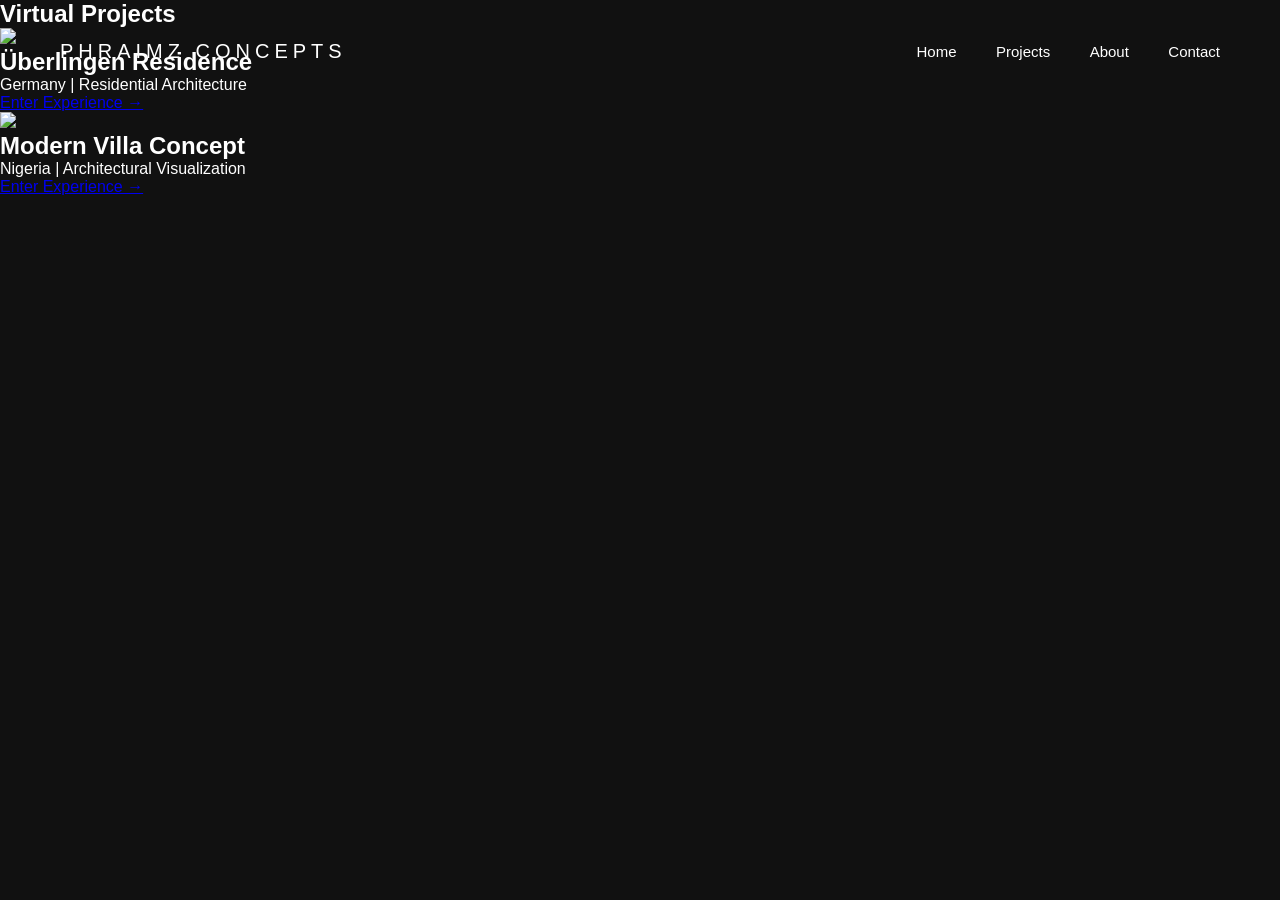
==== projects.html @ 6fbdd171 "commit" ====
<!DOCTYPE html>
<html lang="en">

<head>

<meta charset="UTF-8">
<meta name="viewport" content="width=device-width, initial-scale=1.0">

<title>Projects | Phraimz Concepts</title>

<link rel="stylesheet" href="assets/css/style.css">

</head>


<body>


<header>

<div class="logo">
PHRAIMZ CONCEPTS
</div>


<nav>

<a href="index.html">Home</a>
<a href="projects.html">Projects</a>
<a href="about.html">About</a>
<a href="contact.html">Contact</a>

</nav>

</header>




<section class="projects">


<h1>
Virtual Projects
</h1>



<div class="project-grid">



<div class="card">

<img src="assets/images/project1.jpg">


<div class="card-text">

<h2>
Überlingen Residence
</h2>

<p>
Germany | Residential Architecture
</p>


<a href="projects/uberlingen-residence/tour.html">
Enter Experience →
</a>


</div>

</div>





<div class="card">

<img src="assets/images/project2.jpg">


<div class="card-text">

<h2>
Modern Villa Concept
</h2>

<p>
Nigeria | Architectural Visualization
</p>


<a href="projects/villa-concept/tour.html">
Enter Experience →
</a>


</div>

</div>



</div>


</section>


</body>

</html>
---- assets/css/style.css ----
*{
margin:0;
padding:0;
box-sizing:border-box;
}


body{

font-family:
"Helvetica Neue",
Arial,
sans-serif;

background:#111;
color:white;

}



header{

position:absolute;
top:0;
left:0;
width:100%;

display:flex;
justify-content:space-between;
align-items:center;

padding:40px 60px;

z-index:10;

}



.logo{

letter-spacing:5px;
font-size:20px;

}



nav a{

color:white;
text-decoration:none;
margin-left:35px;

font-size:15px;

}



.hero{

height:100vh;

background:

linear-gradient(
rgba(0,0,0,.45),
rgba(0,0,0,.75)
),

url("../images/hero.jpg");


background-size:cover;
background-position:center;


display:flex;
align-items:center;

padding:60px;

}



.hero-content{

max-width:900px;

}



.hero h1{

font-size:clamp(45px,7vw,95px);

font-weight:300;

line-height:1.05;

}



.hero p{

margin-top:30px;

font-size:22px;

color:#ddd;

}



.button{

display:inline-block;

margin-top:45px;

padding:16px 40px;

border:1px solid white;

color:white;

text-decoration:none;

transition:.3s;

}



.button:hover{

background:white;
color:black;

}



.intro{

padding:120px 60px;

background:#151515;

}



.intro h2{

font-size:45px;

font-weight:300;

}



.intro p{

margin-top:25px;

max-width:700px;

line-height:1.8;

color:#ccc;

font-size:18px;

}



footer{

padding:40px 60px;

background:#000;

color:#777;

}
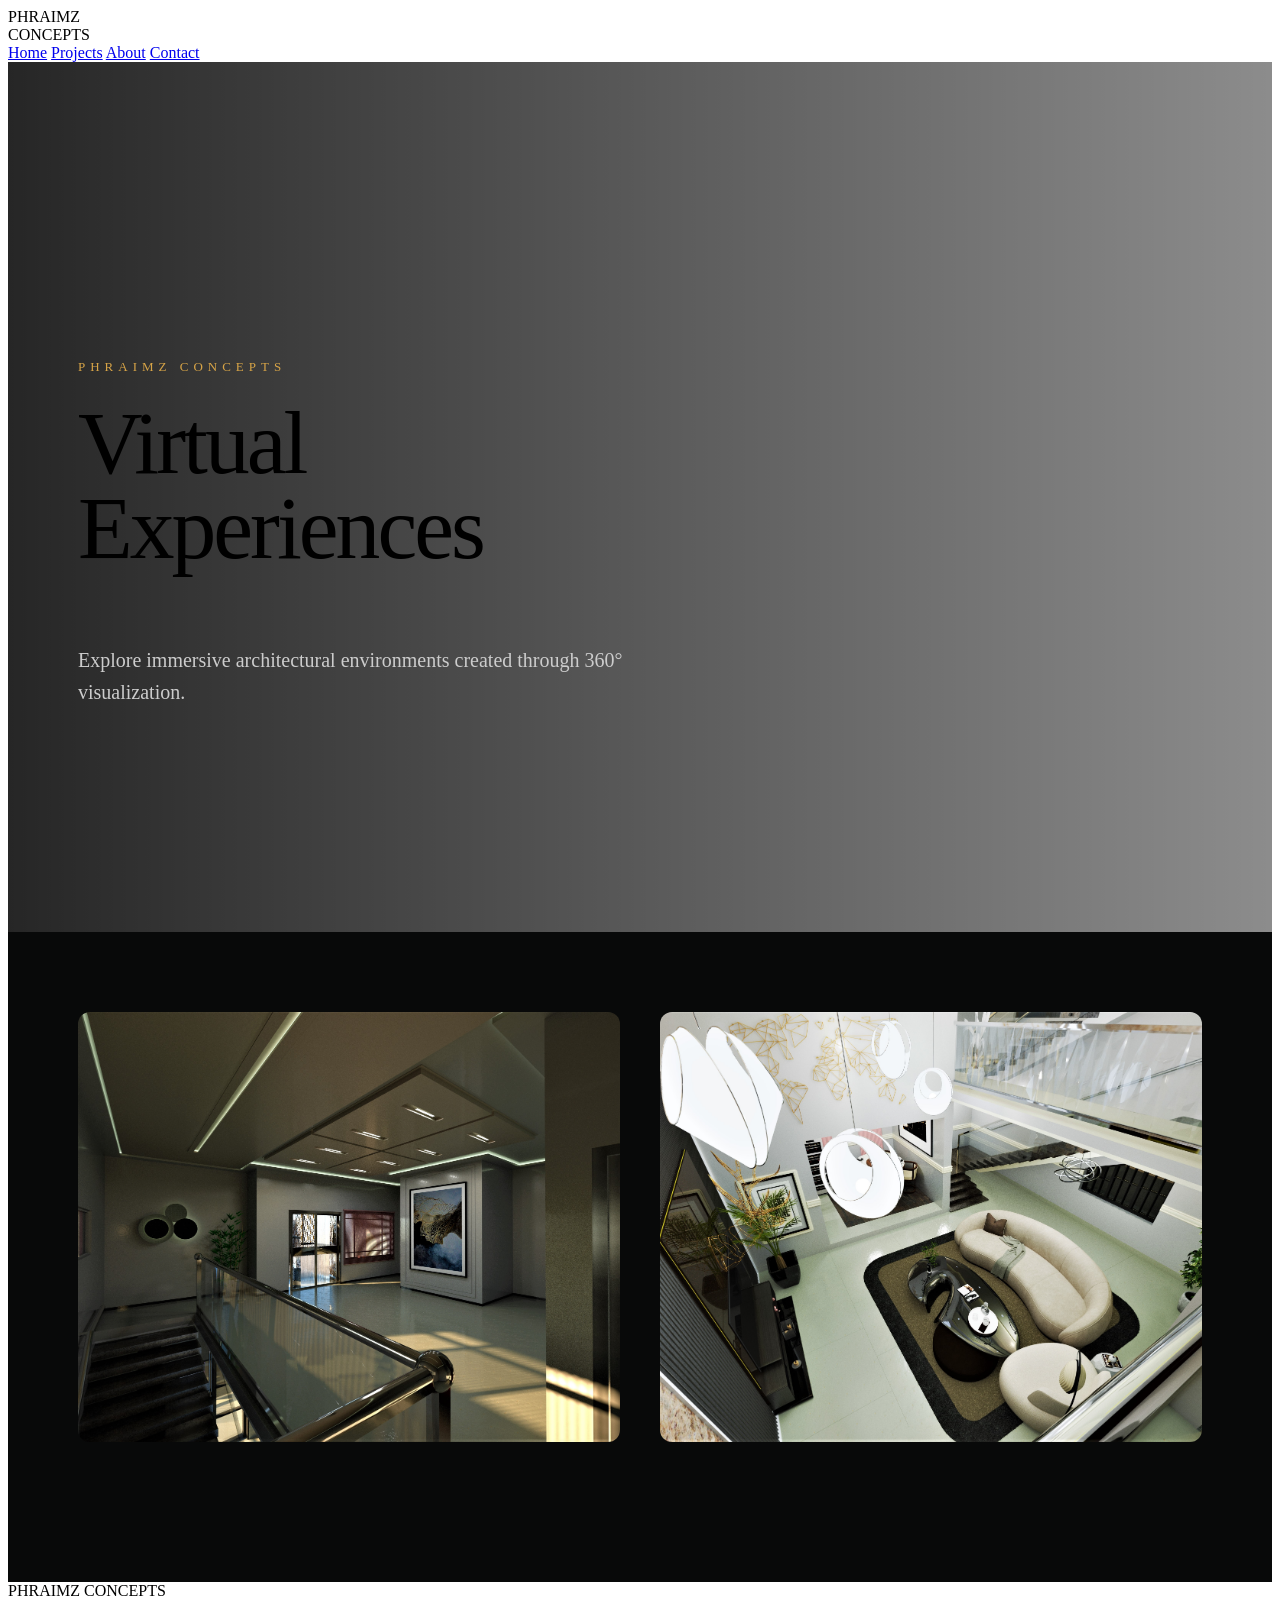
==== commit 27851740: "summary" ====
--- a/projects.html
+++ b/projects.html
@@ -19,7 +19,8 @@
 <header>
 
 <div class="logo">
-PHRAIMZ CONCEPTS
+PHRAIMZ<br>
+CONCEPTS
 </div>
 
 
@@ -31,47 +32,87 @@
 <a href="contact.html">Contact</a>
 
 </nav>
-
 </header>
 
 
 
 
-<section class="projects">
+<section class="projects-hero">
+
+<div>
+
+<p class="small-title">
+PHRAIMZ CONCEPTS
+</p>
 
 
 <h1>
-Virtual Projects
+Virtual<br>
+Experiences
 </h1>
 
+
+<p class="intro-text">
+Explore immersive architectural environments
+created through 360° visualization.
+</p>
+
+
+</div>
+
+</section>
+
+
+
+
+
+<section class="projects-container">
 
 
 <div class="project-grid">
 
 
 
-<div class="card">
+<!-- PROJECT 01 -->
+
+
+<div class="project-card">
+
+
+<div class="image-wrapper">
 
 <img src="assets/images/project1.jpg">
 
+</div>
 
-<div class="card-text">
+
+
+<div class="project-info">
+
+
+<span>
+PROJECT 01
+</span>
+
 
 <h2>
 Überlingen Residence
 </h2>
 
+
 <p>
-Germany | Residential Architecture
+Germany<br>
+Residential Architecture
 </p>
 
 
-<a href="projects/uberlingen-residence/tour.html">
-Enter Experience →
+<a href="projects/update/tour.html">
+ENTER EXPERIENCE →
 </a>
 
 
 </div>
+
 
 </div>
 
@@ -79,30 +120,50 @@
 
 
 
-<div class="card">
+
+<!-- PROJECT 02 -->
+
+
+<div class="project-card">
+
+
+<div class="image-wrapper">
 
 <img src="assets/images/project2.jpg">
 
+</div>
 
-<div class="card-text">
+
+
+<div class="project-info">
+
+
+<span>
+PROJECT 02
+</span>
+
 
 <h2>
 Modern Villa Concept
 </h2>
 
+
 <p>
-Nigeria | Architectural Visualization
+Nigeria<br>
+Architectural Visualization
 </p>
 
 
 <a href="projects/villa-concept/tour.html">
-Enter Experience →
+ENTER EXPERIENCE →
 </a>
 
 
 </div>
 
+
 </div>
+
 
 
 
@@ -112,6 +173,22 @@
 </section>
 
 
+
+
+
+<footer>
+
+PHRAIMZ CONCEPTS<br>
+Immersive Architectural Experiences
+
+</footer>
+
+
+
+
+<script src="assets/js/main.js"></script>
+
+
 </body>
 
 </html>
--- a/assets/css/style.css
+++ b/assets/css/style.css
@@ -1,194 +1,459 @@
-*{
-margin:0;
-padding:0;
-box-sizing:border-box;
-}
-
-
-body{
-
-font-family:
-"Helvetica Neue",
-Arial,
-sans-serif;
-
-background:#111;
+/* =====================================
+   PROJECT PAGE 3D EXPERIENCE
+===================================== */
+
+
+
+.projects-hero{
+
+min-height:70vh;
+
+display:flex;
+
+align-items:center;
+
+padding:160px 70px 80px;
+
+
+background:
+
+linear-gradient(
+
+90deg,
+
+rgba(0,0,0,.85),
+
+rgba(0,0,0,.45)
+
+),
+
+url("../images/project-bg.jpg");
+
+
+background-size:cover;
+
+background-position:center;
+
+
+}
+
+
+
+.small-title{
+
+
+color:#d7a447;
+
+letter-spacing:5px;
+
+font-size:13px;
+
+
+}
+
+
+
+.projects-hero h1{
+
+
+margin-top:25px;
+
+
+font-size:
+
+clamp(55px,7vw,90px);
+
+
+font-weight:200;
+
+
+line-height:.95;
+
+
+letter-spacing:-3px;
+
+
+}
+
+
+
+.intro-text{
+
+
+margin-top:30px;
+
+
+max-width:550px;
+
+
+font-size:20px;
+
+
+color:#ccc;
+
+
+line-height:1.6;
+
+
+}
+
+
+
+
+
+
+.projects-container{
+
+
+padding:80px 70px 140px;
+
+
+background:#080909;
+
+
+}
+
+
+
+
+.project-grid{
+
+
+display:grid;
+
+
+grid-template-columns:
+
+repeat(2,1fr);
+
+
+gap:40px;
+
+
+max-width:1400px;
+
+
+margin:auto;
+
+
+perspective:1200px;
+
+
+}
+
+
+
+
+.project-card{
+
+
+height:430px;
+
+
+position:relative;
+
+
+overflow:hidden;
+
+
+border-radius:12px;
+
+
+transform-style:preserve-3d;
+
+
+animation:
+
+fadeProject 1s ease forwards;
+
+
+transition:.5s;
+
+
+}
+
+
+
+.project-card:hover{
+
+
+transform:
+
+translateY(-20px)
+
+rotateX(8deg)
+
+rotateY(-5deg);
+
+
+box-shadow:
+
+0 50px 100px rgba(0,0,0,.7);
+
+
+}
+
+
+
+
+
+.image-wrapper{
+
+
+position:absolute;
+
+inset:0;
+
+
+overflow:hidden;
+
+
+}
+
+
+
+.image-wrapper img{
+
+
+width:100%;
+
+height:100%;
+
+object-fit:cover;
+
+
+transition:
+
+1s ease;
+
+
+}
+
+
+
+.project-card:hover img{
+
+
+transform:
+
+scale(1.15);
+
+
+}
+
+
+
+
+
+
+.project-info{
+
+
+position:absolute;
+
+
+inset:0;
+
+
+padding:35px;
+
+
+display:flex;
+
+
+flex-direction:column;
+
+
+justify-content:flex-end;
+
+
+background:
+
+
+linear-gradient(
+
+transparent,
+
+rgba(0,0,0,.9)
+
+);
+
+
+
+transform:
+
+translateZ(40px);
+
+
+}
+
+
+
+
+
+.project-info span{
+
+
+font-size:12px;
+
+
+letter-spacing:4px;
+
+
+color:#d7a447;
+
+
+}
+
+
+
+.project-info h2{
+
+
+margin-top:15px;
+
+
+font-size:34px;
+
+
+font-weight:300;
+
+
+}
+
+
+
+.project-info p{
+
+
+margin-top:15px;
+
+
+color:#ddd;
+
+
+line-height:1.5;
+
+
+}
+
+
+
+.project-info a{
+
+
+margin-top:25px;
+
+
 color:white;
 
-}
-
-
-
-header{
-
-position:absolute;
-top:0;
-left:0;
-width:100%;
-
-display:flex;
-justify-content:space-between;
-align-items:center;
-
-padding:40px 60px;
-
-z-index:10;
-
-}
-
-
-
-.logo{
-
-letter-spacing:5px;
-font-size:20px;
-
-}
-
-
-
-nav a{
-
-color:white;
+
 text-decoration:none;
-margin-left:35px;
-
-font-size:15px;
-
-}
-
-
-
-.hero{
-
-height:100vh;
-
-background:
-
-linear-gradient(
-rgba(0,0,0,.45),
-rgba(0,0,0,.75)
-),
-
-url("../images/hero.jpg");
-
-
-background-size:cover;
-background-position:center;
-
-
-display:flex;
-align-items:center;
-
-padding:60px;
-
-}
-
-
-
-.hero-content{
-
-max-width:900px;
-
-}
-
-
-
-.hero h1{
-
-font-size:clamp(45px,7vw,95px);
-
-font-weight:300;
-
-line-height:1.05;
-
-}
-
-
-
-.hero p{
-
-margin-top:30px;
-
-font-size:22px;
-
-color:#ddd;
-
-}
-
-
-
-.button{
-
-display:inline-block;
-
-margin-top:45px;
-
-padding:16px 40px;
-
-border:1px solid white;
-
-color:white;
-
-text-decoration:none;
+
+
+letter-spacing:3px;
+
+
+font-size:13px;
+
 
 transition:.3s;
 
-}
-
-
-
-.button:hover{
-
-background:white;
-color:black;
-
-}
-
-
-
-.intro{
-
-padding:120px 60px;
-
-background:#151515;
-
-}
-
-
-
-.intro h2{
-
-font-size:45px;
-
-font-weight:300;
-
-}
-
-
-
-.intro p{
-
-margin-top:25px;
-
-max-width:700px;
-
-line-height:1.8;
-
-color:#ccc;
-
-font-size:18px;
-
-}
-
-
-
-footer{
-
-padding:40px 60px;
-
-background:#000;
-
-color:#777;
+
+}
+
+
+
+.project-info a:hover{
+
+
+color:#d7a447;
+
+
+transform:
+
+translateX(10px);
+
+
+}
+
+
+
+
+
+@keyframes fadeProject{
+
+
+from{
+
+opacity:0;
+
+transform:
+
+translateY(60px);
+
+}
+
+
+to{
+
+opacity:1;
+
+transform:
+
+translateY(0);
+
+}
+
+
+}
+
+
+
+
+
+.project-card:nth-child(2){
+
+animation-delay:.25s;
+
+}
+
+
+
+
+
+@media(max-width:900px){
+
+
+.projects-hero{
+
+padding:130px 30px 60px;
+
+}
+
+
+
+.projects-container{
+
+padding:50px 30px;
+
+}
+
+
+
+.project-grid{
+
+grid-template-columns:1fr;
+
+}
+
+
+
+.project-info h2{
+
+font-size:28px;
+
+}
+
 
 }
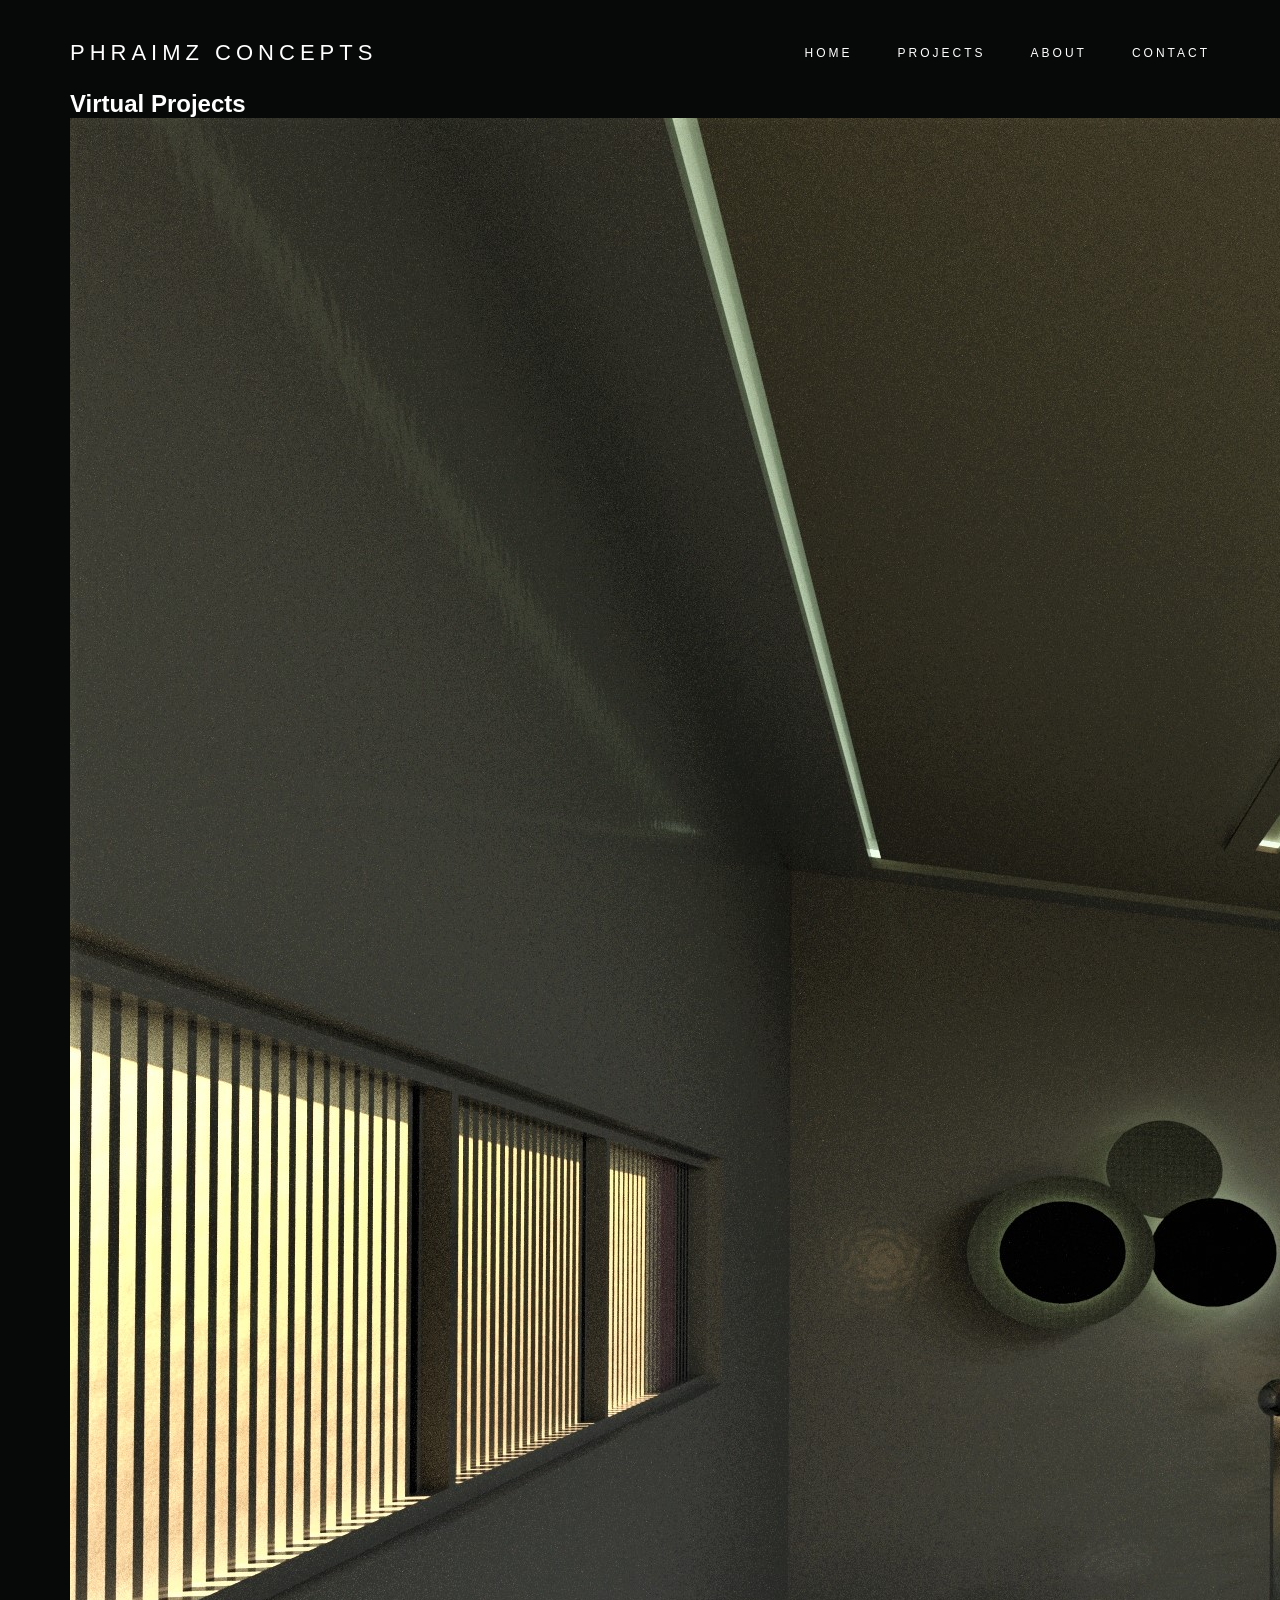
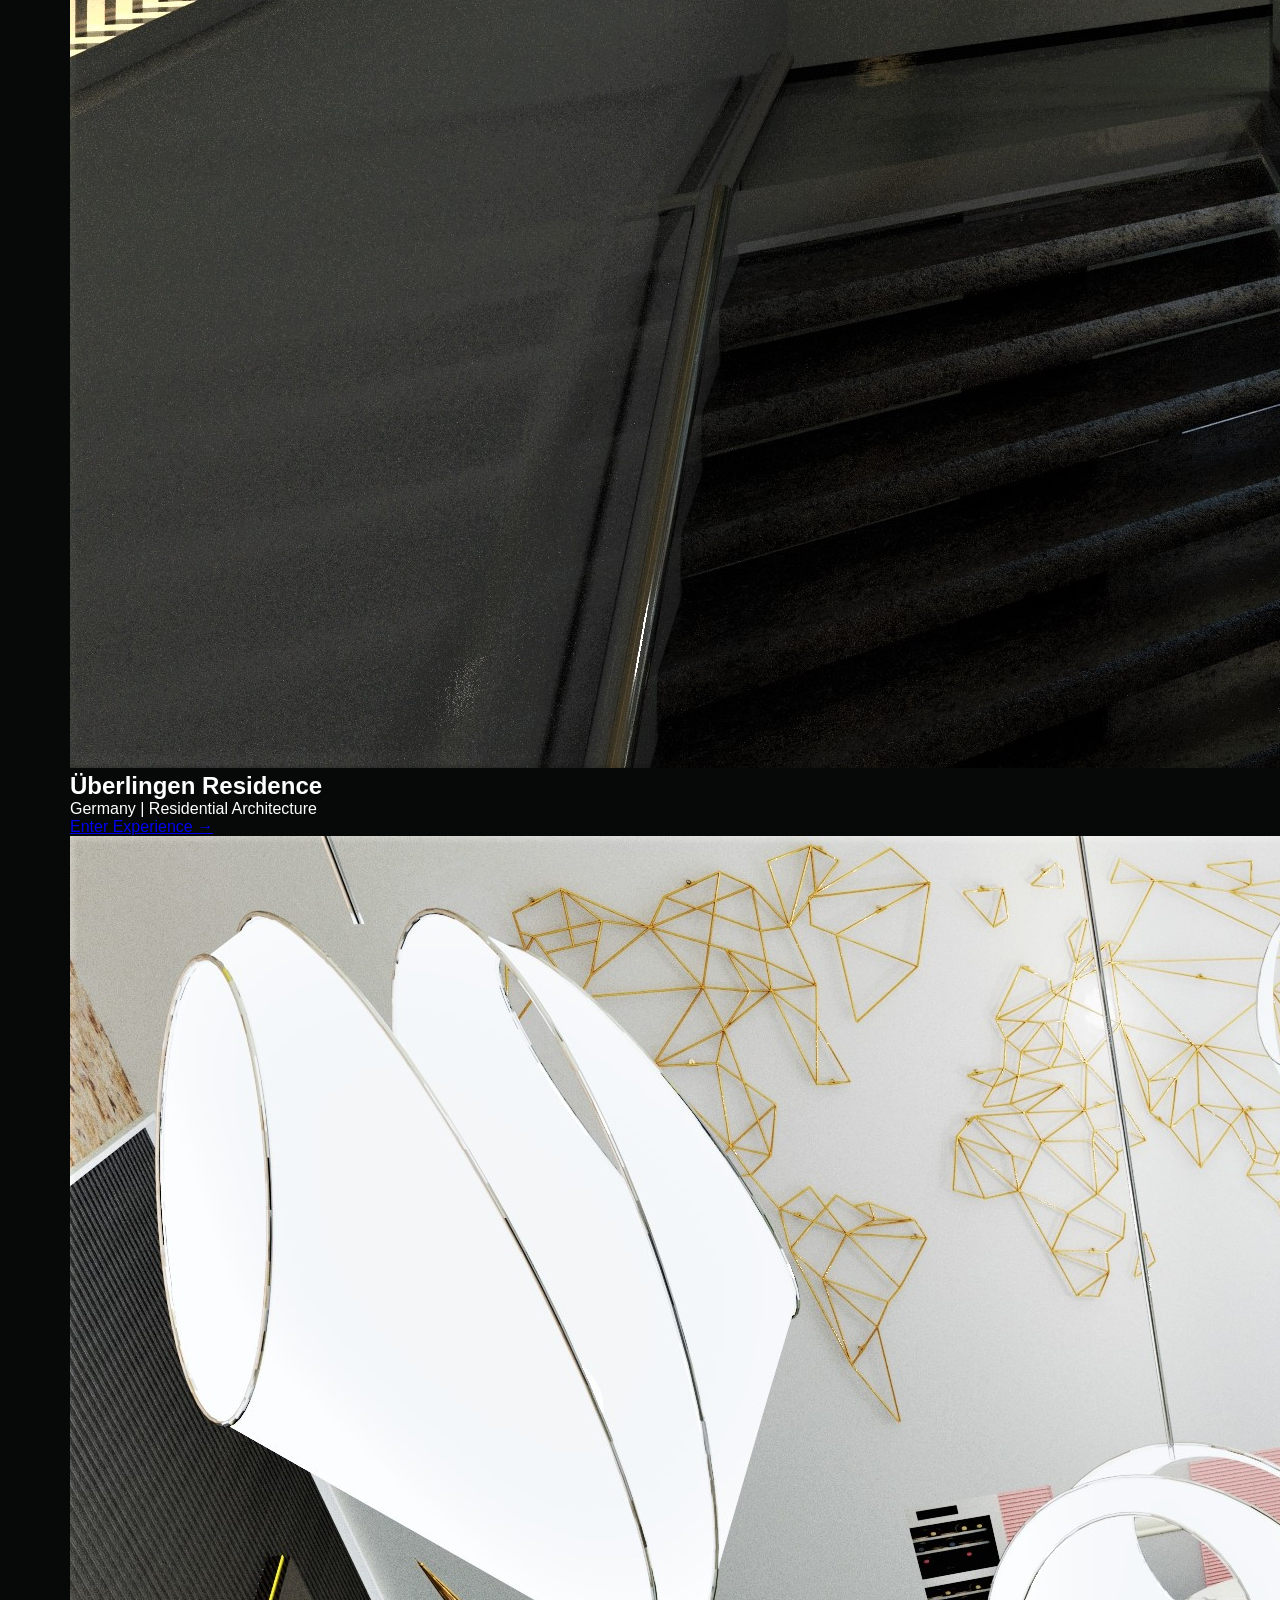
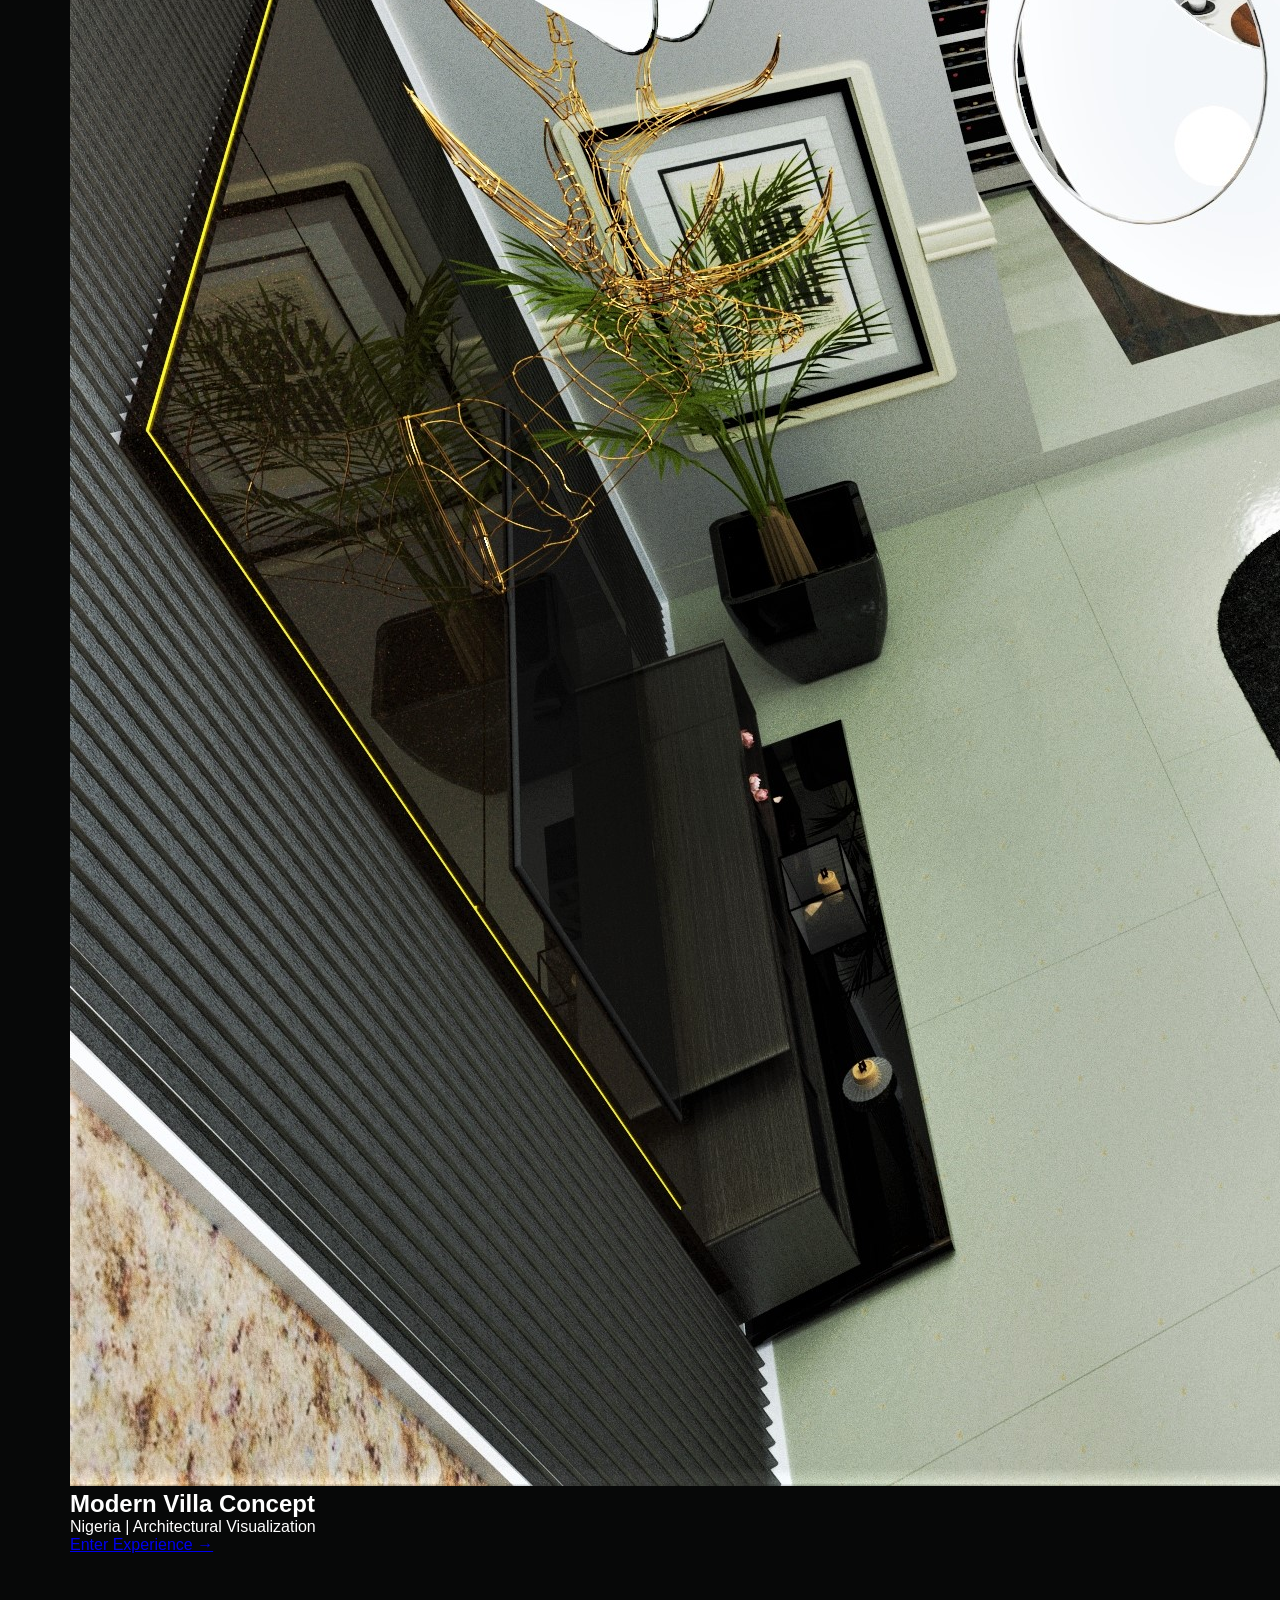
==== commit 6d77c017: "Update projects.html" ====
--- a/projects.html
+++ b/projects.html
@@ -19,8 +19,7 @@
 <header>
 
 <div class="logo">
-PHRAIMZ<br>
-CONCEPTS
+PHRAIMZ CONCEPTS
 </div>
 
 
@@ -32,87 +31,47 @@
 <a href="contact.html">Contact</a>
 
 </nav>
+
 </header>
 
 
 
 
-<section class="projects-hero">
-
-<div>
-
-<p class="small-title">
-PHRAIMZ CONCEPTS
-</p>
+<section class="projects">
 
 
 <h1>
-Virtual<br>
-Experiences
+Virtual Projects
 </h1>
 
-
-<p class="intro-text">
-Explore immersive architectural environments
-created through 360° visualization.
-</p>
-
-
-</div>
-
-</section>
-
-
-
-
-
-<section class="projects-container">
 
 
 <div class="project-grid">
 
 
 
-<!-- PROJECT 01 -->
-
-
-<div class="project-card">
-
-
-<div class="image-wrapper">
+<div class="card">
 
 <img src="assets/images/project1.jpg">
 
-</div>
 
-
-
-<div class="project-info">
-
-
-<span>
-PROJECT 01
-</span>
-
+<div class="card-text">
 
 <h2>
 Überlingen Residence
 </h2>
 
-
 <p>
-Germany<br>
-Residential Architecture
+Germany | Residential Architecture
 </p>
 
 
 <a href="projects/update/tour.html">
-ENTER EXPERIENCE →
+Enter Experience →
 </a>
 
 
 </div>
-
 
 </div>
 
@@ -120,50 +79,30 @@
 
 
 
-
-<!-- PROJECT 02 -->
-
-
-<div class="project-card">
-
-
-<div class="image-wrapper">
+<div class="card">
 
 <img src="assets/images/project2.jpg">
 
-</div>
 
-
-
-<div class="project-info">
-
-
-<span>
-PROJECT 02
-</span>
-
+<div class="card-text">
 
 <h2>
 Modern Villa Concept
 </h2>
 
-
 <p>
-Nigeria<br>
-Architectural Visualization
+Nigeria | Architectural Visualization
 </p>
 
 
 <a href="projects/villa-concept/tour.html">
-ENTER EXPERIENCE →
+Enter Experience →
 </a>
 
 
 </div>
 
-
 </div>
-
 
 
 
@@ -173,22 +112,6 @@
 </section>
 
 
-
-
-
-<footer>
-
-PHRAIMZ CONCEPTS<br>
-Immersive Architectural Experiences
-
-</footer>
-
-
-
-
-<script src="assets/js/main.js"></script>
-
-
 </body>
 
-</html>+</html>
--- a/assets/css/style.css
+++ b/assets/css/style.css
@@ -1,29 +1,828 @@
-/* =====================================
-   PROJECT PAGE 3D EXPERIENCE
-===================================== */
-
-
-
-.projects-hero{
-
-min-height:70vh;
+/* ==================================================
+   PHRAIMZ CONCEPTS
+   IMMERSIVE ARCHITECTURAL WEBSITE
+================================================== */
+
+
+/* RESET */
+
+*{
+    margin:0;
+    padding:0;
+    box-sizing:border-box;
+}
+
+
+html{
+    scroll-behavior:smooth;
+}
+
+
+body{
+
+    background:#070808;
+
+    color:white;
+
+    font-family:
+    "Helvetica Neue",
+    Arial,
+    sans-serif;
+
+    overflow-x:hidden;
+
+}
+
+
+
+
+/* ==================================================
+   HEADER
+================================================== */
+
+
+header{
+
+    position:absolute;
+
+    top:0;
+    left:0;
+
+    width:100%;
+
+    padding:40px 70px;
+
+    display:flex;
+
+    justify-content:space-between;
+
+    align-items:center;
+
+    z-index:50;
+
+}
+
+
+
+.logo{
+
+    font-size:22px;
+
+    font-weight:300;
+
+    letter-spacing:5px;
+
+}
+
+
+
+nav{
+
+    display:flex;
+
+    gap:45px;
+
+}
+
+
+
+nav a{
+
+    color:white;
+
+    text-decoration:none;
+
+    font-size:12px;
+
+    letter-spacing:3px;
+
+    text-transform:uppercase;
+
+    transition:.3s;
+
+}
+
+
+
+nav a:hover{
+
+    color:#c9a35b;
+
+}
+
+
+
+
+
+/* ==================================================
+   HERO PANORAMA
+================================================== */
+
+
+.hero{
+
+    height:100vh;
+
+    min-height:800px;
+
+    position:relative;
+
+    display:flex;
+
+    align-items:center;
+
+    padding:70px;
+
+    overflow:hidden;
+
+}
+
+
+
+
+.panorama-layer{
+
+    position:absolute;
+
+    inset:-10%;
+
+    background-image:
+
+    url("../images/hero-panorama.jpg");
+
+    background-size:cover;
+
+    background-position:center;
+
+    animation:
+
+    cameraMove 35s infinite alternate ease-in-out;
+
+}
+
+
+
+
+@keyframes cameraMove{
+
+
+0%{
+
+transform:
+
+scale(1.08)
+
+translateX(-15px);
+
+}
+
+
+100%{
+
+transform:
+
+scale(1.15)
+
+translateX(15px);
+
+}
+
+
+}
+
+
+
+
+.hero-overlay{
+
+    position:absolute;
+
+    inset:0;
+
+
+    background:
+
+    linear-gradient(
+
+    90deg,
+
+    rgba(0,0,0,.85),
+
+    rgba(0,0,0,.35)
+
+    ),
+
+    radial-gradient(
+
+    circle,
+
+    transparent,
+
+    rgba(0,0,0,.75)
+
+    );
+
+}
+
+
+
+
+
+.hero-content{
+
+    position:relative;
+
+    z-index:3;
+
+    max-width:950px;
+
+}
+
+
+
+.brand{
+
+    color:#c9a35b;
+
+    letter-spacing:7px;
+
+    font-size:13px;
+
+}
+
+
+
+.hero h1{
+
+    margin-top:35px;
+
+    display:flex;
+
+    flex-direction:column;
+
+    font-size:
+
+    clamp(60px,9vw,130px);
+
+    font-weight:200;
+
+    line-height:.88;
+
+    letter-spacing:-5px;
+
+}
+
+
+
+.hero h1 span{
+
+    opacity:0;
+
+    animation:
+
+    reveal 1s forwards;
+
+}
+
+
+
+.hero h1 span:nth-child(2){
+
+animation-delay:.3s;
+
+}
+
+
+
+.hero h1 span:nth-child(3){
+
+animation-delay:.6s;
+
+}
+
+
+
+@keyframes reveal{
+
+
+from{
+
+opacity:0;
+
+transform:
+
+translateY(60px);
+
+}
+
+
+to{
+
+opacity:1;
+
+transform:
+
+translateY(0);
+
+}
+
+}
+
+
+
+
+
+.description{
+
+    margin-top:40px;
+
+    max-width:520px;
+
+    font-size:20px;
+
+    line-height:1.7;
+
+    color:#ddd;
+
+}
+
+
+
+
+
+.button{
+
+    display:inline-block;
+
+    margin-top:40px;
+
+    padding:18px 45px;
+
+    border:
+
+    1px solid rgba(255,255,255,.8);
+
+    color:white;
+
+    text-decoration:none;
+
+    letter-spacing:3px;
+
+    font-size:12px;
+
+    background:
+
+    rgba(255,255,255,.08);
+
+    backdrop-filter:blur(12px);
+
+    transition:.4s;
+
+}
+
+
+
+.button:hover{
+
+    background:white;
+
+    color:black;
+
+    transform:
+
+    translateY(-8px);
+
+}
+
+
+
+
+
+.tour-indicator{
+
+
+position:absolute;
+
+right:70px;
+
+top:50%;
+
+transform:translateY(-50%);
+
+
+padding:20px 30px;
+
+
+border:
+
+1px solid rgba(255,255,255,.25);
+
+
+background:
+
+rgba(0,0,0,.25);
+
+
+backdrop-filter:blur(15px);
+
+
+font-size:12px;
+
+letter-spacing:3px;
+
+
+}
+
+
+
+.tour-indicator span{
+
+display:inline-block;
+
+width:8px;
+
+height:8px;
+
+border-radius:50%;
+
+background:#c9a35b;
+
+margin-right:15px;
+
+}
+
+
+
+
+/* ==================================================
+   GENERAL SECTIONS
+================================================== */
+
+
+section:not(.hero){
+
+padding:90px 70px;
+
+}
+
+
+
+.section-title p{
+
+color:#c9a35b;
+
+letter-spacing:5px;
+
+font-size:12px;
+
+}
+
+
+
+.section-title h2{
+
+margin-top:25px;
+
+font-size:
+
+clamp(45px,6vw,75px);
+
+font-weight:200;
+
+line-height:1;
+
+}
+
+
+
+
+/* ==================================================
+   EXPERIENCE
+================================================== */
+
+
+.experience{
+
+background:#090a0a;
+
+}
+
+
+
+.experience-grid{
+
+margin-top:70px;
+
+display:grid;
+
+grid-template-columns:
+
+repeat(3,1fr);
+
+gap:30px;
+
+}
+
+
+
+.experience-card{
+
+padding:40px;
+
+min-height:270px;
+
+background:
+
+rgba(255,255,255,.04);
+
+border:
+
+1px solid rgba(255,255,255,.12);
+
+backdrop-filter:blur(18px);
+
+transition:.5s;
+
+}
+
+
+
+.experience-card:hover{
+
+transform:
+
+translateY(-15px);
+
+border-color:#c9a35b;
+
+}
+
+
+
+.experience-card span{
+
+color:#c9a35b;
+
+}
+
+
+
+.experience-card h3{
+
+margin-top:45px;
+
+font-size:28px;
+
+font-weight:300;
+
+}
+
+
+
+.experience-card p{
+
+margin-top:20px;
+
+color:#aaa;
+
+line-height:1.7;
+
+}
+
+
+
+
+
+/* ==================================================
+   FEATURED PROJECT
+================================================== */
+
+
+.featured{
+
+background:#070808;
+
+}
+
+
+
+.featured-project{
+
+margin-top:70px;
+
+display:grid;
+
+grid-template-columns:
+
+.9fr .8fr;
+
+gap:60px;
+
+align-items:center;
+
+max-width:1200px;
+
+}
+
+
+
+
+/* CURVED FLOATING IMAGE */
+
+
+.featured-image{
+
+position:relative;
+
+padding:15px;
+
+border-radius:
+
+45px 15px 45px 15px;
+
+
+background:
+
+rgba(255,255,255,.08);
+
+
+backdrop-filter:
+
+blur(10px);
+
+
+transform-style:preserve-3d;
+
+
+}
+
+
+
+.featured-image::before{
+
+content:"";
+
+position:absolute;
+
+inset:0;
+
+border-radius:inherit;
+
+border:
+
+1px solid rgba(255,255,255,.18);
+
+}
+
+
+
+
+
+.featured-image img{
+
+
+width:100%;
+
+
+height:420px;
+
+
+object-fit:cover;
+
+
+display:block;
+
+
+border-radius:
+
+35px 10px 35px 10px;
+
+
+box-shadow:
+
+0 35px 80px rgba(0,0,0,.55);
+
+
+transition:
+
+transform .7s ease,
+
+box-shadow .7s ease;
+
+
+}
+
+
+
+
+.featured-image:hover img{
+
+
+transform:
+
+
+translateY(-18px)
+
+scale(1.04);
+
+
+box-shadow:
+
+0 55px 110px rgba(0,0,0,.75);
+
+
+}
+
+
+
+
+
+.featured-project span{
+
+color:#c9a35b;
+
+letter-spacing:4px;
+
+font-size:12px;
+
+}
+
+
+
+.featured-project h3{
+
+margin-top:20px;
+
+font-size:
+
+clamp(35px,4vw,50px);
+
+font-weight:200;
+
+}
+
+
+
+.featured-project p{
+
+margin-top:20px;
+
+color:#aaa;
+
+line-height:1.7;
+
+}
+
+
+
+
+
+.featured-project a{
+
+display:inline-block;
+
+margin-top:30px;
+
+color:white;
+
+text-decoration:none;
+
+letter-spacing:3px;
+
+font-size:12px;
+
+}
+
+
+
+
+
+
+/* ==================================================
+   PHILOSOPHY
+================================================== */
+
+
+.philosophy{
+
+height:70vh;
 
 display:flex;
 
+justify-content:center;
+
 align-items:center;
 
-padding:160px 70px 80px;
+text-align:center;
 
 
 background:
 
 linear-gradient(
 
-90deg,
-
-rgba(0,0,0,.85),
-
-rgba(0,0,0,.45)
+rgba(0,0,0,.75),
+
+rgba(0,0,0,.8)
 
 ),
 
@@ -32,416 +831,119 @@
 
 background-size:cover;
 
-background-position:center;
-
-
-}
-
-
-
-.small-title{
-
-
-color:#d7a447;
-
-letter-spacing:5px;
-
-font-size:13px;
-
-
-}
-
-
-
-.projects-hero h1{
-
-
-margin-top:25px;
-
+}
+
+
+
+.philosophy h2{
 
 font-size:
 
-clamp(55px,7vw,90px);
-
+clamp(45px,6vw,90px);
 
 font-weight:200;
 
-
-line-height:.95;
-
-
-letter-spacing:-3px;
-
-
-}
-
-
-
-.intro-text{
-
-
-margin-top:30px;
-
-
-max-width:550px;
-
-
-font-size:20px;
-
-
-color:#ccc;
-
-
-line-height:1.6;
-
-
-}
-
-
-
-
-
-
-.projects-container{
-
-
-padding:80px 70px 140px;
-
-
-background:#080909;
-
-
-}
-
-
-
-
-.project-grid{
-
-
-display:grid;
-
-
-grid-template-columns:
-
-repeat(2,1fr);
-
-
-gap:40px;
-
-
-max-width:1400px;
-
-
-margin:auto;
-
-
-perspective:1200px;
-
-
-}
-
-
-
-
-.project-card{
-
-
-height:430px;
-
-
-position:relative;
-
-
-overflow:hidden;
-
-
-border-radius:12px;
-
-
-transform-style:preserve-3d;
-
-
-animation:
-
-fadeProject 1s ease forwards;
-
-
-transition:.5s;
-
-
-}
-
-
-
-.project-card:hover{
-
-
-transform:
-
-translateY(-20px)
-
-rotateX(8deg)
-
-rotateY(-5deg);
-
-
-box-shadow:
-
-0 50px 100px rgba(0,0,0,.7);
-
-
-}
-
-
-
-
-
-.image-wrapper{
-
-
-position:absolute;
-
-inset:0;
-
-
-overflow:hidden;
-
-
-}
-
-
-
-.image-wrapper img{
-
-
-width:100%;
-
-height:100%;
-
-object-fit:cover;
-
-
-transition:
-
-1s ease;
-
-
-}
-
-
-
-.project-card:hover img{
-
-
-transform:
-
-scale(1.15);
-
-
-}
-
-
-
-
-
-
-.project-info{
-
-
-position:absolute;
-
-
-inset:0;
-
-
-padding:35px;
-
-
-display:flex;
-
-
-flex-direction:column;
-
-
-justify-content:flex-end;
-
-
-background:
-
-
-linear-gradient(
-
-transparent,
-
-rgba(0,0,0,.9)
-
-);
-
-
-
-transform:
-
-translateZ(40px);
-
-
-}
-
-
-
-
-
-.project-info span{
-
+line-height:1.1;
+
+}
+
+
+
+
+
+/* ==================================================
+   CONTACT
+================================================== */
+
+
+.contact{
+
+text-align:center;
+
+}
+
+
+
+.contact h2{
+
+font-size:
+
+clamp(40px,5vw,70px);
+
+font-weight:200;
+
+}
+
+
+
+
+
+footer{
+
+padding:50px 70px;
+
+background:#030404;
+
+color:#777;
 
 font-size:12px;
 
-
-letter-spacing:4px;
-
-
-color:#d7a447;
-
-
-}
-
-
-
-.project-info h2{
-
-
-margin-top:15px;
-
-
-font-size:34px;
-
-
-font-weight:300;
-
-
-}
-
-
-
-.project-info p{
-
-
-margin-top:15px;
-
-
-color:#ddd;
-
-
-line-height:1.5;
-
-
-}
-
-
-
-.project-info a{
-
-
-margin-top:25px;
-
-
-color:white;
-
-
-text-decoration:none;
-
-
 letter-spacing:3px;
 
-
-font-size:13px;
-
-
-transition:.3s;
-
-
-}
-
-
-
-.project-info a:hover{
-
-
-color:#d7a447;
-
-
-transform:
-
-translateX(10px);
-
-
-}
-
-
-
-
-
-@keyframes fadeProject{
-
-
-from{
-
-opacity:0;
-
-transform:
-
-translateY(60px);
-
-}
-
-
-to{
-
-opacity:1;
-
-transform:
-
-translateY(0);
-
-}
-
-
-}
-
-
-
-
-
-.project-card:nth-child(2){
-
-animation-delay:.25s;
-
-}
-
-
-
+}
+
+
+
+
+
+/* ==================================================
+   MOBILE
+================================================== */
 
 
 @media(max-width:900px){
 
 
-.projects-hero{
-
-padding:130px 30px 60px;
-
-}
-
-
-
-.projects-container{
-
-padding:50px 30px;
-
-}
-
-
-
-.project-grid{
+header{
+
+padding:30px;
+
+}
+
+
+nav{
+
+display:none;
+
+}
+
+
+
+.hero{
+
+padding:30px;
+
+}
+
+
+
+.tour-indicator{
+
+display:none;
+
+}
+
+
+
+section:not(.hero){
+
+padding:70px 30px;
+
+}
+
+
+
+.experience-grid{
 
 grid-template-columns:1fr;
 
@@ -449,9 +951,17 @@
 
 
 
-.project-info h2{
-
-font-size:28px;
+.featured-project{
+
+grid-template-columns:1fr;
+
+}
+
+
+
+.featured-image img{
+
+height:300px;
 
 }
 
